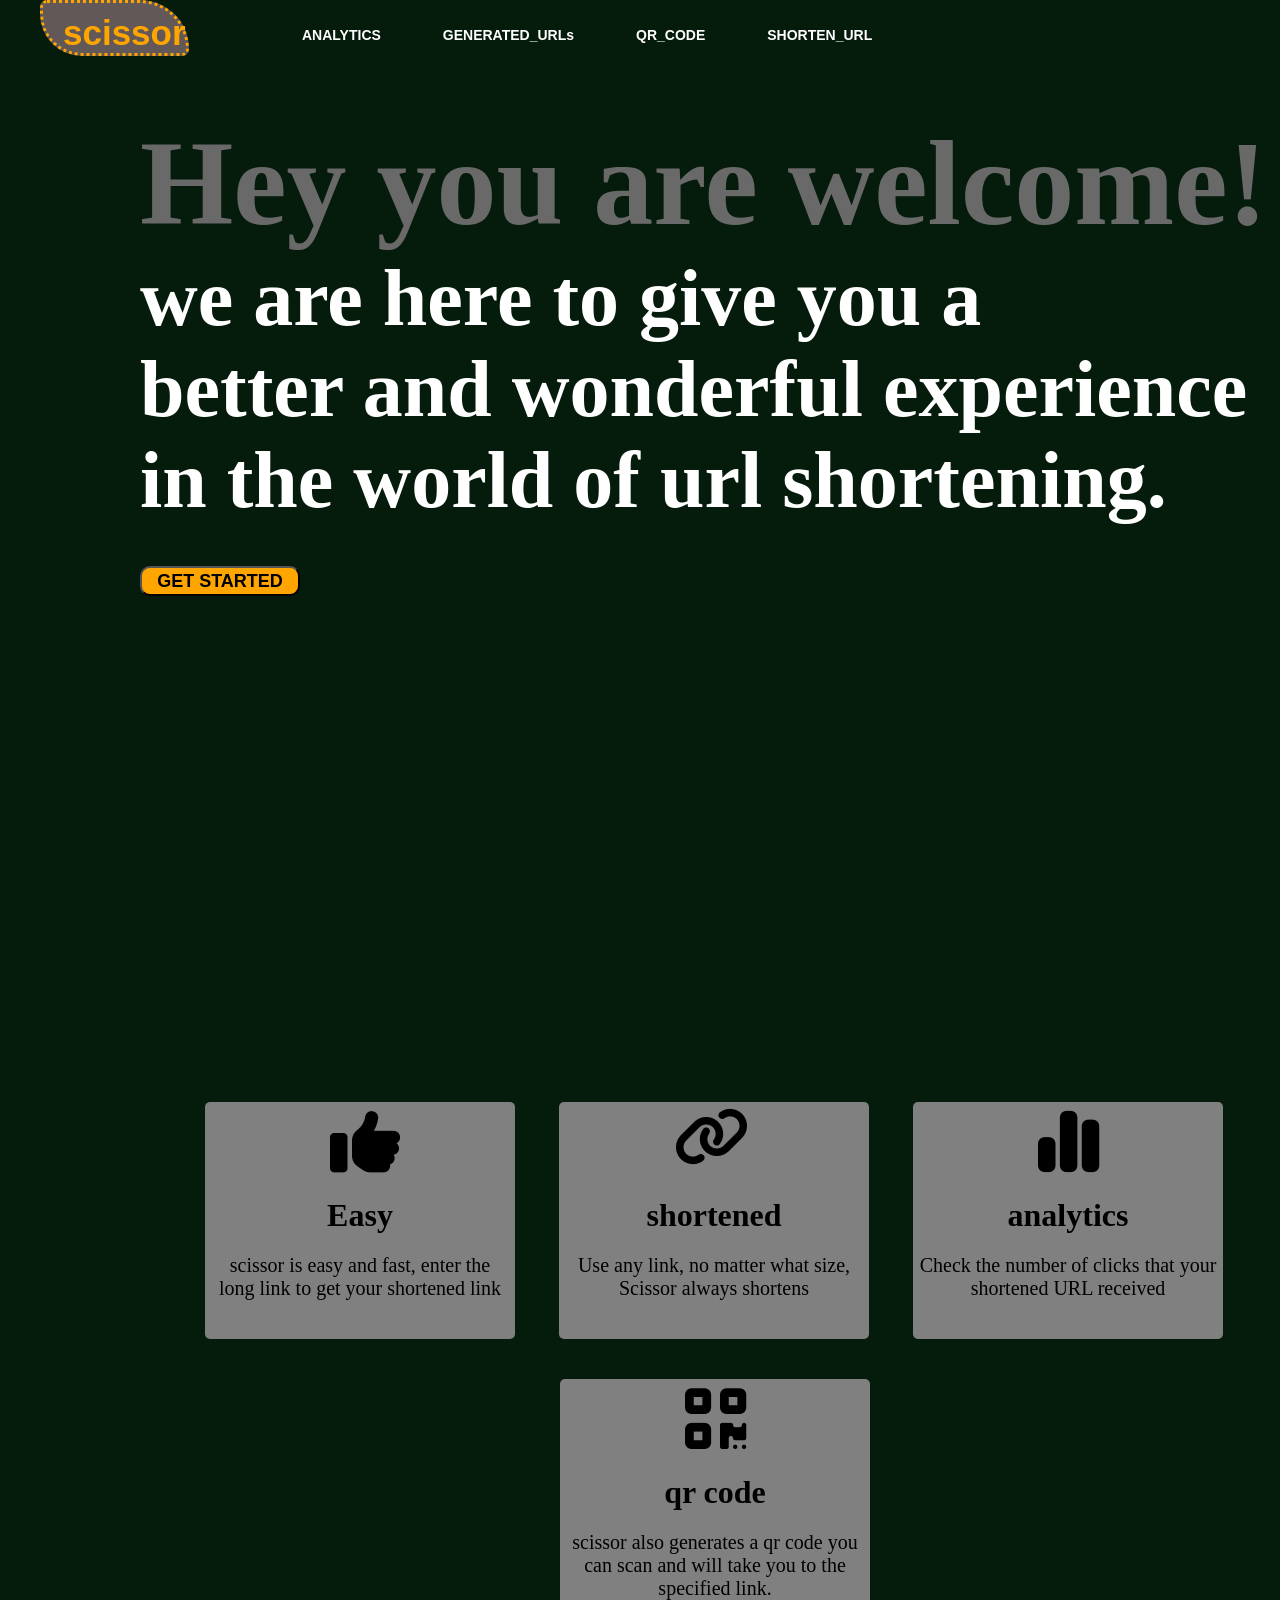
==== app/templates/index.html @ 0f5cc592 "Add files via upload" ====
<!DOCTYPE html>
<div lang="en">
<head>
    <meta charset="UTF-8">
    <title>Scissor</title>
    <link rel="stylesheet"
          type="text/css"
          href="{{ url_for('static', path='/css/style.css') }}">
          <link rel="stylesheet" href="https://cdnjs.cloudflare.com/ajax/libs/font-awesome/6.5.1/css/all.min.css" integrity="sha512-DTOQO9RWCH3ppGqcWaEA1BIZOC6xxalwEsw9c2QQeAIftl+Vegovlnee1c9QX4TctnWMn13TZye+giMm8e2LwA==" crossorigin="anonymous" referrerpolicy="no-referrer" />

          <style>
           *{
            margin: 0;
            padding: 0;
           }
           </style>
           <style>
            .main{
              width: 100%;
              background-position: center;
              background-size: cover;
              height: 109vh;  
            }
           </style>
        
           <style>
            .navbar{
                width: 1200px;
                height: 75px;
                margin: auto;
            }
           </style>
           <style>
            .icon{
                width: 200px;
                float: left;
                height: 70px;
            }
           </style>
           <style>
            .logo{
                color: orange;
                font-size: 35px;
                font-family: Arial;
                padding-left: 20px;
                float: left;
                padding-top: 10px;
                background-color:rgb(98, 88, 88);
                border-radius: 10px;
                border-bottom-left-radius: 60px;
                border-top-right-radius: 70px;
                border-style: dotted;
                
            }
           </style>
           <style>
           .menu{
            width: 400px;
            float: left;
            height: 70px;
           } 
           </style>
           <style>
            ul{
                float: left;
                display: flex;
                justify-content: center;
                align-content: center;
            }
           </style>
           <style>
            ul li{
                list-style: none;
                margin-left: 62px;
                margin-top: 27px;
                font-size: 14px;
            }
           </style>
           <style>
            ul li a{
                text-decoration: none;
                color:white;
                font-family: Arial;
                font-weight: bold;
                transition: 0.4s ease-in-out;
            }
           </style>
           <style>
            ul li a:hover{
                color: orange;
            }
           </style>
           <style>
            body{
                background-color:rgb(5, 27, 11);
            }
           </style>
           <style>
            .content{
                width: 1200px;
                height: auto;
                margin-left: 140px;
                color: white;
                position: relative;
                margin-top: 40px;
                font-size: 40px;
                
            }
           </style>
           <style>
            .content span{
                color:dimgray;
                font-size: 120px;
               
            }
           </style>
           <style>
            .content .cn{
                width: 160px;
                height: 30px;
                background:orange;
                
                margin-top: 40px;
                border-radius: 10px;
                cursor: pointer;
                font-size: 18px;
                font-weight: bold;

            }
           </style>
           <style>
            .content .cn a{
                text-decoration: none;
                color: black;
                transition: .3s ease;
            }
           </style>
           <style>
            .cn:hover{
             background-color: white;  
            }
           </style>
           <style type="text/css">
            .fa-thumbs-up{
            font-size: 70px;
            }
           </style>
           <style>
            .container{
                width: 1200px;
                  margin: 160px;
               margin-top: 500px;
                padding: 5px;
            }
           </style>
           <style>
              .fdv{
                background-color: grey;
                padding: 5px;
                width: 300px;
                border-radius: 5px;
                display: inline-block;
                margin-left: 40px;
            }
            
           </style>
           <style>
            .fdv h1{
                text-align: center;
                margin-bottom: 20px;
            }
           </style>
           <style>
            .fdv p{
                text-align: center;
                font-size: 20px;
                background-color:grey;
                color: black;
                height: 80px;
            }
           </style>
           <style>
              .sdv{
                background-color: white;
                padding: 5px;
                width: 300px;
                border-radius: 5px;
                display: inline-block;
                margin-left: 40px;
                background-color: grey;
            }
            
           </style>
           <style>
            .sdv h1{
                text-align: center;
                margin-bottom: 20px;
                
            }
           </style>
           <style>
            .sdv p{
                text-align: center;
                font-size: 20px;
                background-color:grey;
                color: black;
                height: 80px;
            }
           </style>
            <style>
                .tdv{
                  background-color:grey;
                  padding: 5px;
                  width: 300px;
                  border-radius: 5px;
                  display: inline-block;
                  margin-left: 40px;
              }
              
             </style>
             <style>
              .tdv h1{
                  text-align: center;
                  margin-bottom: 20px;
                 
              }
             </style>
             <style>
              .tdv p{
                  text-align: center;
                  font-size: 20px;
                  background-color: grey;
                  color: black;
                  height: 80px;
              }
             </style>
             <style>
                         .ldv{
                            background-color:grey;
                            padding: 5px;
                            width: 300px;
                            border-radius: 5px;
                            display: inline-block;
                            margin-left: 395px;
                            margin-top: 40px;
                            
                        }
                        
                       </style>
                       <style>
                        .ldv h1{
                            text-align: center;
                            margin-bottom: 20px;
                        }
                       </style>
                       <style>
                        .ldv p{
                            text-align: center;
                            font-size: 20px;
                            background-color: grey;
                            color: black;
                            height: 80px;

                        }
                       </style>
             
           
         
             <style>
                .fa-link{
                    margin-left: 110px;
                    margin-bottom: 30px;
                    font-size: 60px;
                
                }
             </style>
             <style>
                .fa-thumbs-up{
                    margin-left: 120px;
                    margin-bottom: 20px;
                }
             </style>
             <style>
                .fa-chart-simple{
                    margin-left: 120px;
                    margin-bottom: 20px;
                    font-size: 70px;  
                }
             </style>
             <style>
                .fa-qrcode{
                    margin-left: 120px;
                    margin-bottom: 20px;
                    font-size: 70px;

                }
             </style>
             



</head>
<body>
    
    <div class="main">
        <div class="navbar">
            <div class="icon">
            <h1 class="logo">scissor</h1>
            
            
            </div>

            
            <div class="menu">
                <ul>
                    <li><a href="/analytics/{short_url}">ANALYTICS</a></li>
                    <li><a href="/urls">GENERATED_URLs</a></li> 
                    <li><a href="/download-qrcode">QR_CODE</a></li>
                    <li><a href="/url">SHORTEN_URL</a></li>
                </ul>
            </div>
        
</div>
<div class="content">
<h1><span> Hey you are welcome!</span><br> we are here to give you a<br> better and wonderful experience <br> in the world of url shortening.</h1>
<button class="cn"><a href="/url">GET STARTED</a></button>
</div> 

<div class="container">
    <div class="fdv">
        <i class="fa-solid fa-thumbs-up"></i>
        <h1>Easy</h1>
            <p> scissor is easy and fast, enter the long link to get your shortened link</p>
            

    </div>
    <div class="sdv">
        <i class="fa-solid fa-link"></i>
        <h1> shortened</h1>
        <p>Use any link, no matter what size, Scissor always shortens</p>

    </div>
    <div class="tdv">
        <i class="fa-solid fa-chart-simple"></i>
        <h1>analytics </h1>
        <p>Check the number of clicks that your shortened URL received</p>

    </div>
    <div class="ldv">
        <i class="fa-solid fa-qrcode"></i>
        <h1>qr code</h1>
        <p>scissor also generates a qr code you can scan and will take you to the specified link. </p>

    </div>

</div>

</body>
</html>
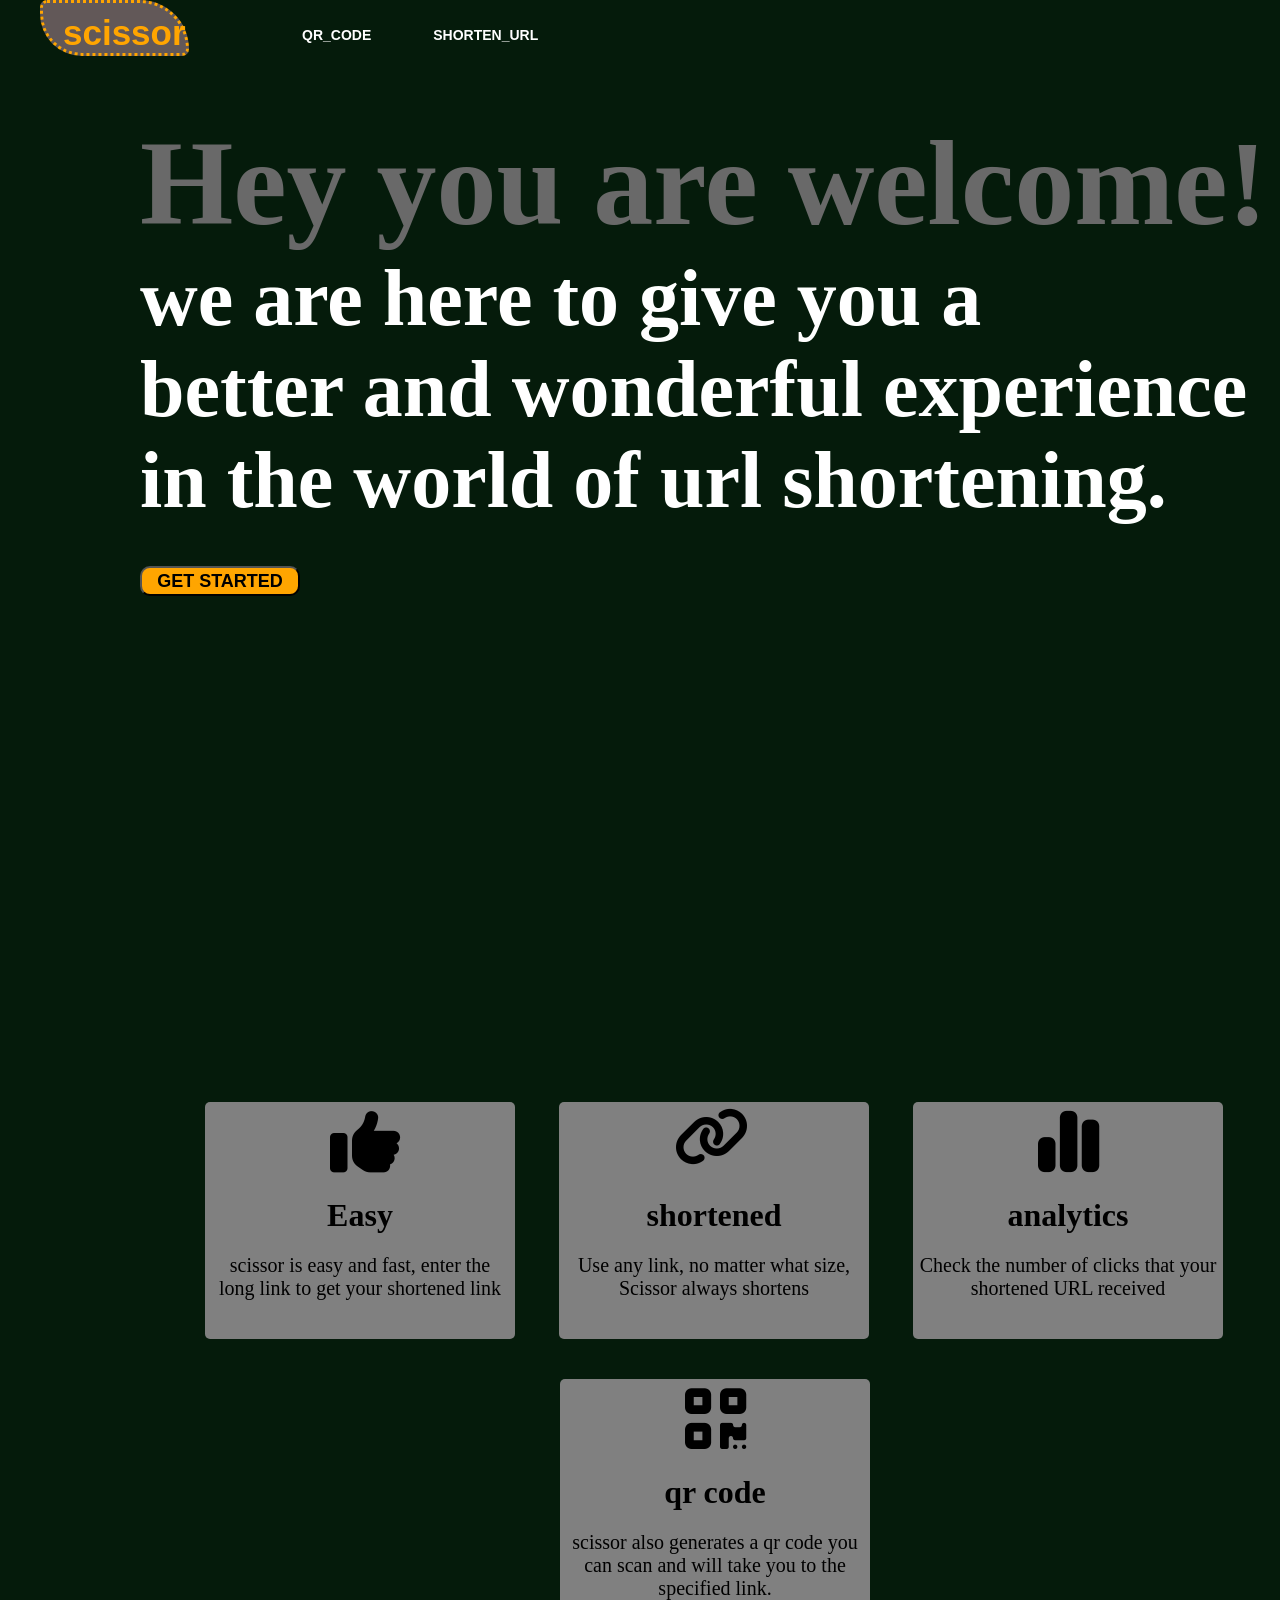
==== commit ee408119: "Phase 0: tooling, migrations, Docker and bug fixes Tooling - Move dependencies to pyproject.toml wit" ====
--- a/app/templates/index.html
+++ b/app/templates/index.html
@@ -1,359 +1,357 @@
-<!DOCTYPE html>
-<div lang="en">
-<head>
-    <meta charset="UTF-8">
-    <title>Scissor</title>
-    <link rel="stylesheet"
-          type="text/css"
-          href="{{ url_for('static', path='/css/style.css') }}">
-          <link rel="stylesheet" href="https://cdnjs.cloudflare.com/ajax/libs/font-awesome/6.5.1/css/all.min.css" integrity="sha512-DTOQO9RWCH3ppGqcWaEA1BIZOC6xxalwEsw9c2QQeAIftl+Vegovlnee1c9QX4TctnWMn13TZye+giMm8e2LwA==" crossorigin="anonymous" referrerpolicy="no-referrer" />
-
-          <style>
-           *{
-            margin: 0;
-            padding: 0;
-           }
-           </style>
-           <style>
-            .main{
-              width: 100%;
-              background-position: center;
-              background-size: cover;
-              height: 109vh;  
-            }
-           </style>
-        
-           <style>
-            .navbar{
-                width: 1200px;
-                height: 75px;
-                margin: auto;
-            }
-           </style>
-           <style>
-            .icon{
-                width: 200px;
-                float: left;
-                height: 70px;
-            }
-           </style>
-           <style>
-            .logo{
-                color: orange;
-                font-size: 35px;
-                font-family: Arial;
-                padding-left: 20px;
-                float: left;
-                padding-top: 10px;
-                background-color:rgb(98, 88, 88);
-                border-radius: 10px;
-                border-bottom-left-radius: 60px;
-                border-top-right-radius: 70px;
-                border-style: dotted;
-                
-            }
-           </style>
-           <style>
-           .menu{
-            width: 400px;
-            float: left;
-            height: 70px;
-           } 
-           </style>
-           <style>
-            ul{
-                float: left;
-                display: flex;
-                justify-content: center;
-                align-content: center;
-            }
-           </style>
-           <style>
-            ul li{
-                list-style: none;
-                margin-left: 62px;
-                margin-top: 27px;
-                font-size: 14px;
-            }
-           </style>
-           <style>
-            ul li a{
-                text-decoration: none;
-                color:white;
-                font-family: Arial;
-                font-weight: bold;
-                transition: 0.4s ease-in-out;
-            }
-           </style>
-           <style>
-            ul li a:hover{
-                color: orange;
-            }
-           </style>
-           <style>
-            body{
-                background-color:rgb(5, 27, 11);
-            }
-           </style>
-           <style>
-            .content{
-                width: 1200px;
-                height: auto;
-                margin-left: 140px;
-                color: white;
-                position: relative;
-                margin-top: 40px;
-                font-size: 40px;
-                
-            }
-           </style>
-           <style>
-            .content span{
-                color:dimgray;
-                font-size: 120px;
-               
-            }
-           </style>
-           <style>
-            .content .cn{
-                width: 160px;
-                height: 30px;
-                background:orange;
-                
-                margin-top: 40px;
-                border-radius: 10px;
-                cursor: pointer;
-                font-size: 18px;
-                font-weight: bold;
-
-            }
-           </style>
-           <style>
-            .content .cn a{
-                text-decoration: none;
-                color: black;
-                transition: .3s ease;
-            }
-           </style>
-           <style>
-            .cn:hover{
-             background-color: white;  
-            }
-           </style>
-           <style type="text/css">
-            .fa-thumbs-up{
-            font-size: 70px;
-            }
-           </style>
-           <style>
-            .container{
-                width: 1200px;
-                  margin: 160px;
-               margin-top: 500px;
-                padding: 5px;
-            }
-           </style>
-           <style>
-              .fdv{
-                background-color: grey;
-                padding: 5px;
-                width: 300px;
-                border-radius: 5px;
-                display: inline-block;
-                margin-left: 40px;
-            }
-            
-           </style>
-           <style>
-            .fdv h1{
-                text-align: center;
-                margin-bottom: 20px;
-            }
-           </style>
-           <style>
-            .fdv p{
-                text-align: center;
-                font-size: 20px;
-                background-color:grey;
-                color: black;
-                height: 80px;
-            }
-           </style>
-           <style>
-              .sdv{
-                background-color: white;
-                padding: 5px;
-                width: 300px;
-                border-radius: 5px;
-                display: inline-block;
-                margin-left: 40px;
-                background-color: grey;
-            }
-            
-           </style>
-           <style>
-            .sdv h1{
-                text-align: center;
-                margin-bottom: 20px;
-                
-            }
-           </style>
-           <style>
-            .sdv p{
-                text-align: center;
-                font-size: 20px;
-                background-color:grey;
-                color: black;
-                height: 80px;
-            }
-           </style>
-            <style>
-                .tdv{
-                  background-color:grey;
-                  padding: 5px;
-                  width: 300px;
-                  border-radius: 5px;
-                  display: inline-block;
-                  margin-left: 40px;
-              }
-              
-             </style>
-             <style>
-              .tdv h1{
-                  text-align: center;
-                  margin-bottom: 20px;
-                 
-              }
-             </style>
-             <style>
-              .tdv p{
-                  text-align: center;
-                  font-size: 20px;
-                  background-color: grey;
-                  color: black;
-                  height: 80px;
-              }
-             </style>
-             <style>
-                         .ldv{
-                            background-color:grey;
-                            padding: 5px;
-                            width: 300px;
-                            border-radius: 5px;
-                            display: inline-block;
-                            margin-left: 395px;
-                            margin-top: 40px;
-                            
-                        }
-                        
-                       </style>
-                       <style>
-                        .ldv h1{
-                            text-align: center;
-                            margin-bottom: 20px;
-                        }
-                       </style>
-                       <style>
-                        .ldv p{
-                            text-align: center;
-                            font-size: 20px;
-                            background-color: grey;
-                            color: black;
-                            height: 80px;
-
-                        }
-                       </style>
-             
-           
-         
-             <style>
-                .fa-link{
-                    margin-left: 110px;
-                    margin-bottom: 30px;
-                    font-size: 60px;
-                
-                }
-             </style>
-             <style>
-                .fa-thumbs-up{
-                    margin-left: 120px;
-                    margin-bottom: 20px;
-                }
-             </style>
-             <style>
-                .fa-chart-simple{
-                    margin-left: 120px;
-                    margin-bottom: 20px;
-                    font-size: 70px;  
-                }
-             </style>
-             <style>
-                .fa-qrcode{
-                    margin-left: 120px;
-                    margin-bottom: 20px;
-                    font-size: 70px;
-
-                }
-             </style>
-             
-
-
-
-</head>
-<body>
-    
-    <div class="main">
-        <div class="navbar">
-            <div class="icon">
-            <h1 class="logo">scissor</h1>
-            
-            
-            </div>
-
-            
-            <div class="menu">
-                <ul>
-                    <li><a href="/analytics/{short_url}">ANALYTICS</a></li>
-                    <li><a href="/urls">GENERATED_URLs</a></li> 
-                    <li><a href="/download-qrcode">QR_CODE</a></li>
-                    <li><a href="/url">SHORTEN_URL</a></li>
-                </ul>
-            </div>
-        
-</div>
-<div class="content">
-<h1><span> Hey you are welcome!</span><br> we are here to give you a<br> better and wonderful experience <br> in the world of url shortening.</h1>
-<button class="cn"><a href="/url">GET STARTED</a></button>
-</div> 
-
-<div class="container">
-    <div class="fdv">
-        <i class="fa-solid fa-thumbs-up"></i>
-        <h1>Easy</h1>
-            <p> scissor is easy and fast, enter the long link to get your shortened link</p>
-            
-
-    </div>
-    <div class="sdv">
-        <i class="fa-solid fa-link"></i>
-        <h1> shortened</h1>
-        <p>Use any link, no matter what size, Scissor always shortens</p>
-
-    </div>
-    <div class="tdv">
-        <i class="fa-solid fa-chart-simple"></i>
-        <h1>analytics </h1>
-        <p>Check the number of clicks that your shortened URL received</p>
-
-    </div>
-    <div class="ldv">
-        <i class="fa-solid fa-qrcode"></i>
-        <h1>qr code</h1>
-        <p>scissor also generates a qr code you can scan and will take you to the specified link. </p>
-
-    </div>
-
-</div>
-
-</body>
-</html>+<!DOCTYPE html>
+<div lang="en">
+<head>
+    <meta charset="UTF-8">
+    <title>Scissor</title>
+    <link rel="stylesheet"
+          type="text/css"
+          href="{{ url_for('static', path='/css/style.css') }}">
+          <link rel="stylesheet" href="https://cdnjs.cloudflare.com/ajax/libs/font-awesome/6.5.1/css/all.min.css" integrity="sha512-DTOQO9RWCH3ppGqcWaEA1BIZOC6xxalwEsw9c2QQeAIftl+Vegovlnee1c9QX4TctnWMn13TZye+giMm8e2LwA==" crossorigin="anonymous" referrerpolicy="no-referrer" />
+
+          <style>
+           *{
+            margin: 0;
+            padding: 0;
+           }
+           </style>
+           <style>
+            .main{
+              width: 100%;
+              background-position: center;
+              background-size: cover;
+              height: 109vh;
+            }
+           </style>
+
+           <style>
+            .navbar{
+                width: 1200px;
+                height: 75px;
+                margin: auto;
+            }
+           </style>
+           <style>
+            .icon{
+                width: 200px;
+                float: left;
+                height: 70px;
+            }
+           </style>
+           <style>
+            .logo{
+                color: orange;
+                font-size: 35px;
+                font-family: Arial;
+                padding-left: 20px;
+                float: left;
+                padding-top: 10px;
+                background-color:rgb(98, 88, 88);
+                border-radius: 10px;
+                border-bottom-left-radius: 60px;
+                border-top-right-radius: 70px;
+                border-style: dotted;
+
+            }
+           </style>
+           <style>
+           .menu{
+            width: 400px;
+            float: left;
+            height: 70px;
+           }
+           </style>
+           <style>
+            ul{
+                float: left;
+                display: flex;
+                justify-content: center;
+                align-content: center;
+            }
+           </style>
+           <style>
+            ul li{
+                list-style: none;
+                margin-left: 62px;
+                margin-top: 27px;
+                font-size: 14px;
+            }
+           </style>
+           <style>
+            ul li a{
+                text-decoration: none;
+                color:white;
+                font-family: Arial;
+                font-weight: bold;
+                transition: 0.4s ease-in-out;
+            }
+           </style>
+           <style>
+            ul li a:hover{
+                color: orange;
+            }
+           </style>
+           <style>
+            body{
+                background-color:rgb(5, 27, 11);
+            }
+           </style>
+           <style>
+            .content{
+                width: 1200px;
+                height: auto;
+                margin-left: 140px;
+                color: white;
+                position: relative;
+                margin-top: 40px;
+                font-size: 40px;
+
+            }
+           </style>
+           <style>
+            .content span{
+                color:dimgray;
+                font-size: 120px;
+
+            }
+           </style>
+           <style>
+            .content .cn{
+                width: 160px;
+                height: 30px;
+                background:orange;
+
+                margin-top: 40px;
+                border-radius: 10px;
+                cursor: pointer;
+                font-size: 18px;
+                font-weight: bold;
+
+            }
+           </style>
+           <style>
+            .content .cn a{
+                text-decoration: none;
+                color: black;
+                transition: .3s ease;
+            }
+           </style>
+           <style>
+            .cn:hover{
+             background-color: white;
+            }
+           </style>
+           <style type="text/css">
+            .fa-thumbs-up{
+            font-size: 70px;
+            }
+           </style>
+           <style>
+            .container{
+                width: 1200px;
+                  margin: 160px;
+               margin-top: 500px;
+                padding: 5px;
+            }
+           </style>
+           <style>
+              .fdv{
+                background-color: grey;
+                padding: 5px;
+                width: 300px;
+                border-radius: 5px;
+                display: inline-block;
+                margin-left: 40px;
+            }
+
+           </style>
+           <style>
+            .fdv h1{
+                text-align: center;
+                margin-bottom: 20px;
+            }
+           </style>
+           <style>
+            .fdv p{
+                text-align: center;
+                font-size: 20px;
+                background-color:grey;
+                color: black;
+                height: 80px;
+            }
+           </style>
+           <style>
+              .sdv{
+                background-color: white;
+                padding: 5px;
+                width: 300px;
+                border-radius: 5px;
+                display: inline-block;
+                margin-left: 40px;
+                background-color: grey;
+            }
+
+           </style>
+           <style>
+            .sdv h1{
+                text-align: center;
+                margin-bottom: 20px;
+
+            }
+           </style>
+           <style>
+            .sdv p{
+                text-align: center;
+                font-size: 20px;
+                background-color:grey;
+                color: black;
+                height: 80px;
+            }
+           </style>
+            <style>
+                .tdv{
+                  background-color:grey;
+                  padding: 5px;
+                  width: 300px;
+                  border-radius: 5px;
+                  display: inline-block;
+                  margin-left: 40px;
+              }
+
+             </style>
+             <style>
+              .tdv h1{
+                  text-align: center;
+                  margin-bottom: 20px;
+
+              }
+             </style>
+             <style>
+              .tdv p{
+                  text-align: center;
+                  font-size: 20px;
+                  background-color: grey;
+                  color: black;
+                  height: 80px;
+              }
+             </style>
+             <style>
+                         .ldv{
+                            background-color:grey;
+                            padding: 5px;
+                            width: 300px;
+                            border-radius: 5px;
+                            display: inline-block;
+                            margin-left: 395px;
+                            margin-top: 40px;
+
+                        }
+
+                       </style>
+                       <style>
+                        .ldv h1{
+                            text-align: center;
+                            margin-bottom: 20px;
+                        }
+                       </style>
+                       <style>
+                        .ldv p{
+                            text-align: center;
+                            font-size: 20px;
+                            background-color: grey;
+                            color: black;
+                            height: 80px;
+
+                        }
+                       </style>
+
+
+
+             <style>
+                .fa-link{
+                    margin-left: 110px;
+                    margin-bottom: 30px;
+                    font-size: 60px;
+
+                }
+             </style>
+             <style>
+                .fa-thumbs-up{
+                    margin-left: 120px;
+                    margin-bottom: 20px;
+                }
+             </style>
+             <style>
+                .fa-chart-simple{
+                    margin-left: 120px;
+                    margin-bottom: 20px;
+                    font-size: 70px;
+                }
+             </style>
+             <style>
+                .fa-qrcode{
+                    margin-left: 120px;
+                    margin-bottom: 20px;
+                    font-size: 70px;
+
+                }
+             </style>
+
+
+
+
+</head>
+<body>
+
+    <div class="main">
+        <div class="navbar">
+            <div class="icon">
+            <h1 class="logo">scissor</h1>
+
+
+            </div>
+
+
+            <div class="menu">
+                <ul>
+                    <li><a href="/download-qrcode">QR_CODE</a></li>
+                    <li><a href="/url">SHORTEN_URL</a></li>
+                </ul>
+            </div>
+
+</div>
+<div class="content">
+<h1><span> Hey you are welcome!</span><br> we are here to give you a<br> better and wonderful experience <br> in the world of url shortening.</h1>
+<button class="cn"><a href="/url">GET STARTED</a></button>
+</div>
+
+<div class="container">
+    <div class="fdv">
+        <i class="fa-solid fa-thumbs-up"></i>
+        <h1>Easy</h1>
+            <p> scissor is easy and fast, enter the long link to get your shortened link</p>
+
+
+    </div>
+    <div class="sdv">
+        <i class="fa-solid fa-link"></i>
+        <h1> shortened</h1>
+        <p>Use any link, no matter what size, Scissor always shortens</p>
+
+    </div>
+    <div class="tdv">
+        <i class="fa-solid fa-chart-simple"></i>
+        <h1>analytics </h1>
+        <p>Check the number of clicks that your shortened URL received</p>
+
+    </div>
+    <div class="ldv">
+        <i class="fa-solid fa-qrcode"></i>
+        <h1>qr code</h1>
+        <p>scissor also generates a qr code you can scan and will take you to the specified link. </p>
+
+    </div>
+
+</div>
+
+</body>
+</html>
